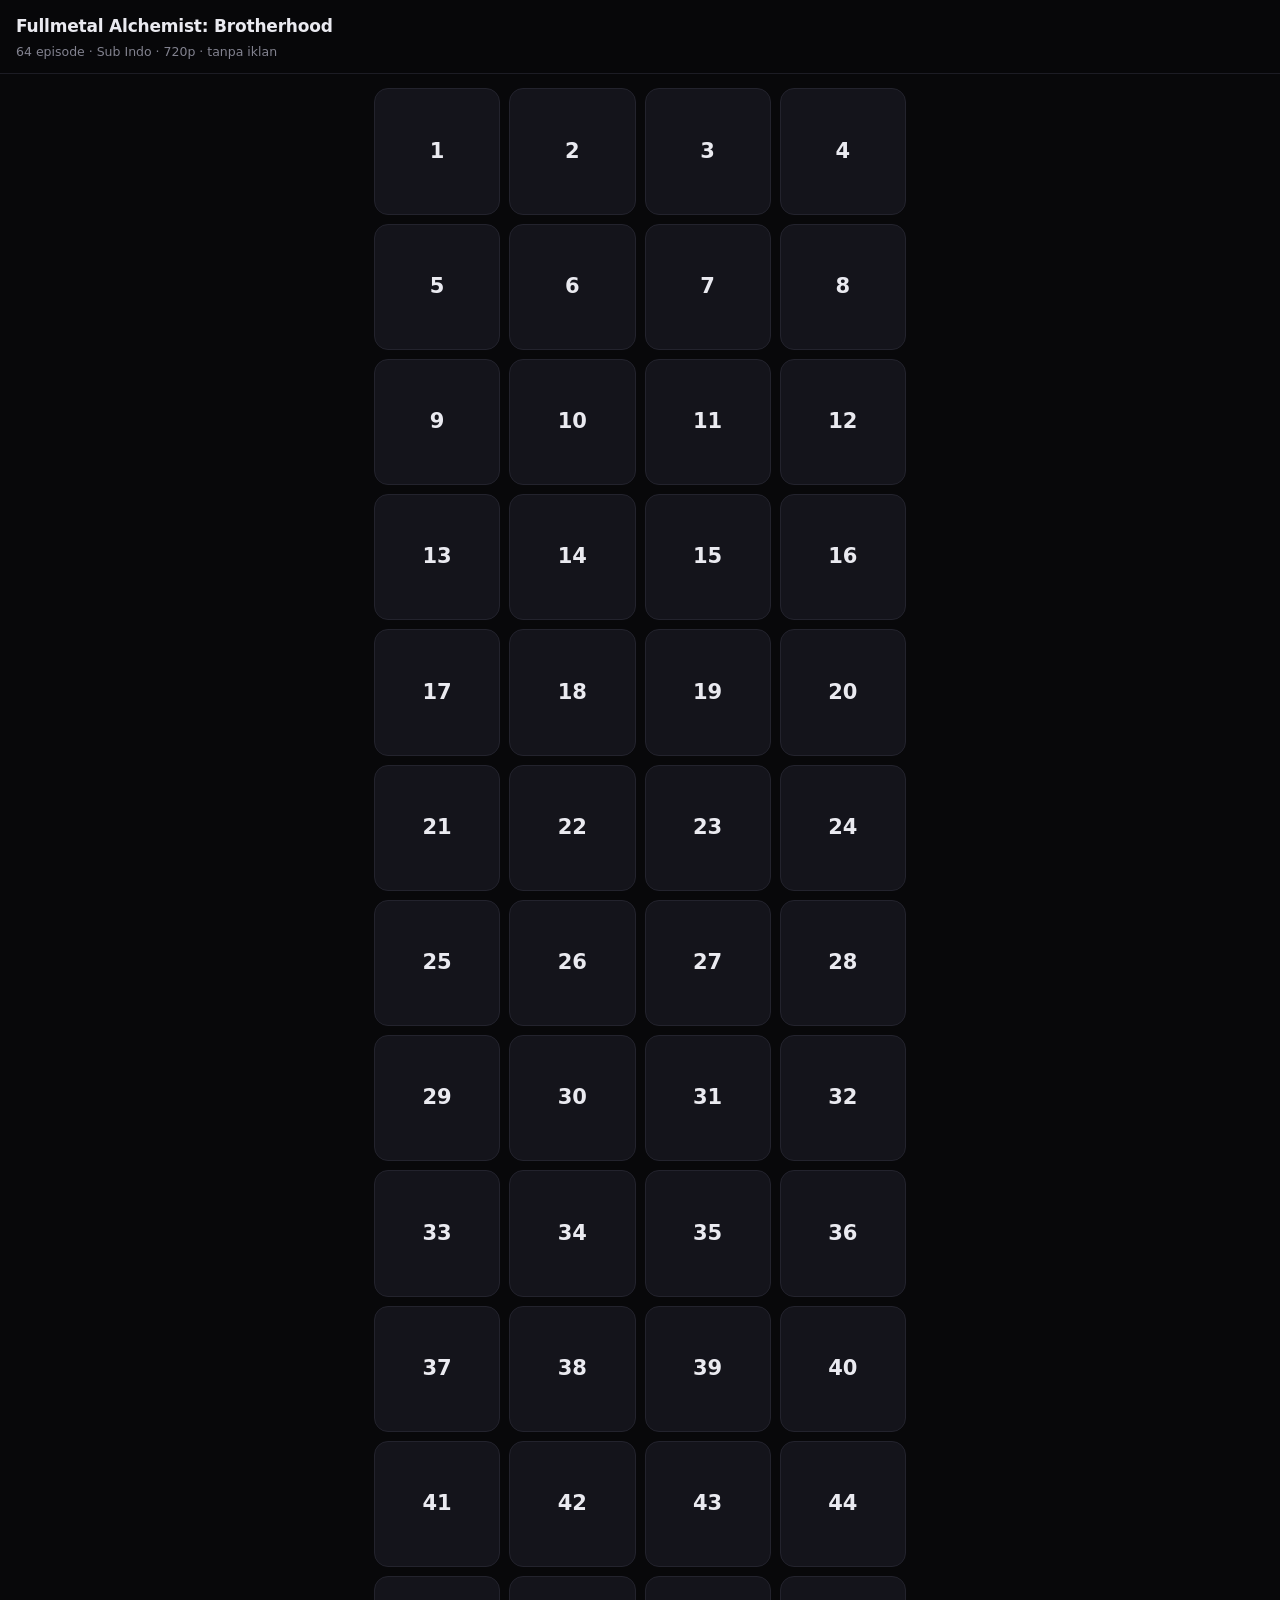
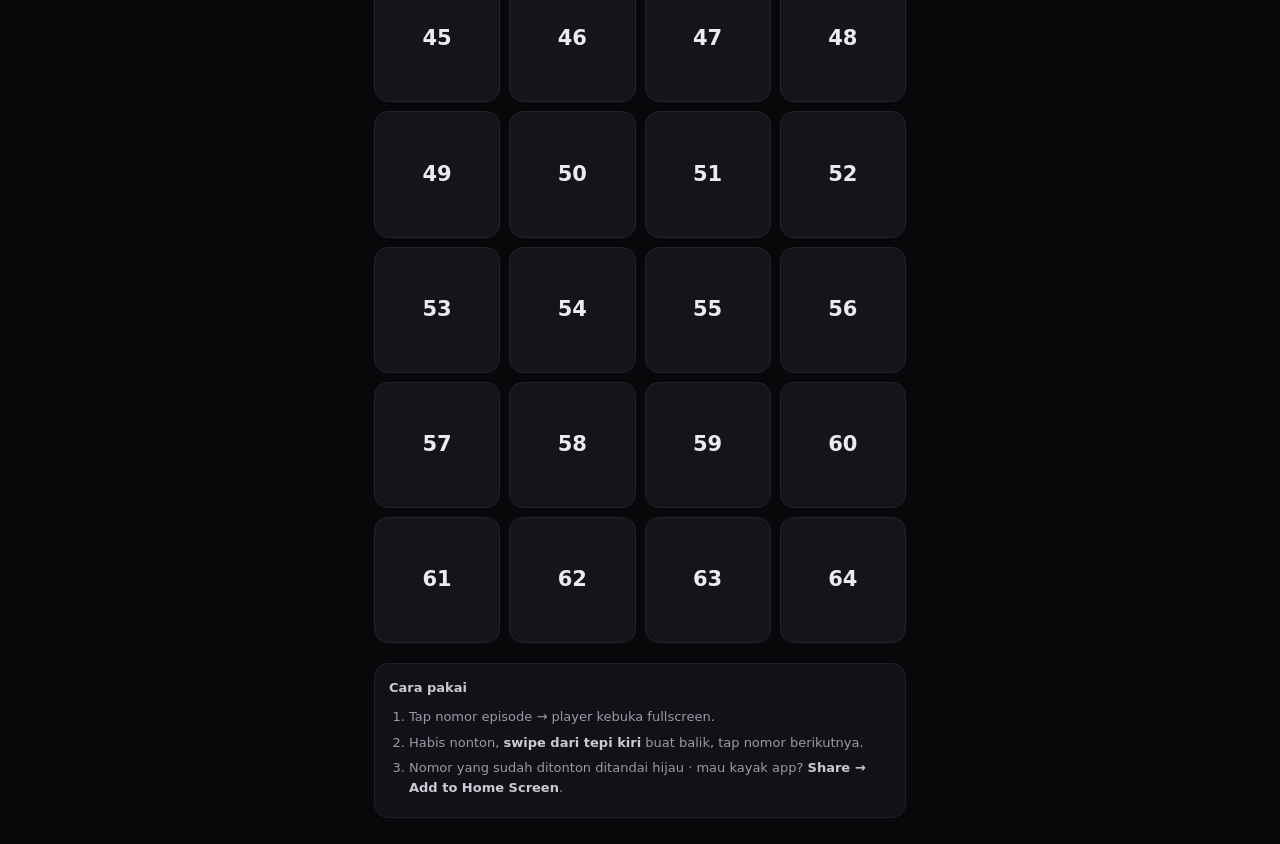
==== fullmetal-alchemist-brotherhood.html @ 1bf2bb24 "Hub + Breaking Bad + John Wick 4" ====
<!doctype html>
<html lang="id">
<head>
<meta charset="utf-8">
<meta name="viewport" content="width=device-width,initial-scale=1,viewport-fit=cover">
<meta name="theme-color" content="#08080a">
<meta name="apple-mobile-web-app-capable" content="yes">
<meta name="apple-mobile-web-app-status-bar-style" content="black-translucent">
<title>FMA: Brotherhood</title>
<link rel="stylesheet" href="style.css">
</head>
<body>
<header>
  <h1 data-f="title">FMA: Brotherhood</h1>
  <p class="sub" data-f="meta">64 episode · Sub Indo · 720p · tanpa iklan</p>
</header>
<main>
  <div class="tabs" id="tabs"></div>
  <div class="grid" id="grid"></div>
  <div class="grid" id="movie" style="display:none"></div>
  <div class="note"><b>Cara pakai</b>
<ol class="tips">
  <li>Tap nomor episode &rarr; player kebuka fullscreen.</li>
  <li>Habis nonton, <b>swipe dari tepi kiri</b> buat balik, tap nomor berikutnya.</li>
  <li>Nomor yang sudah ditonton ditandai hijau &middot; mau kayak app? <b>Share &rarr; Add to Home Screen</b>.</li>
</ol></div>
</main>
<script>window.SHOW = {
  title: "Fullmetal Alchemist: Brotherhood",
  meta: "64 episode \u00b7 Sub Indo \u00b7 720p \u00b7 tanpa iklan",
  groups: [
    {label:"EP", count:64, href:n=>[
      "https://nekoclouds.com/embed/01M1F60MRJA37YS2ME9RAAJ488",
      "https://nekoclouds.com/embed/01M1F60MJ639CZ15S2D25Q8AY5",
      "https://nekoclouds.com/embed/01M1F60MRQ29ZWFYFF0RAZFWF2",
      "https://nekoclouds.com/embed/01M1F60MRP1QHA8V1NWXKQXJD2",
      "https://nekoclouds.com/embed/01M1F60MRM03JENQY9KD16C77P",
      "https://nekoclouds.com/embed/01M1F60MRNGT7CXRM0X4ZN9QW3",
      "https://nekoclouds.com/embed/01M1F60MRNDD7X8D7R08ECB8VS",
      "https://nekoclouds.com/embed/01M1F60MRSW5A0QVV1ZX3HFD10",
      "https://nekoclouds.com/embed/01M1F60MSA0DCMZD039SPKHPDW",
      "https://nekoclouds.com/embed/01M1F60MS83HJV8DTY5XPFNRSX",
      "https://nekoclouds.com/embed/01M1F60MRSTXDDCP6VQZ5K4CFZ",
      "https://nekoclouds.com/embed/01M1F60MRXGMN3PS9DQ3WTQ0XN",
      "https://nekoclouds.com/embed/01M1F60MS7FZ4D35FJGKD4W1DP",
      "https://nekoclouds.com/embed/01M1F60MRXAV65JMS9T3RYN8E3",
      "https://nekoclouds.com/embed/01M1F60MS73Z75527RS6F5B467",
      "https://nekoclouds.com/embed/01M1F60MS8GDMQJV0B8M10F7S7",
      "https://nekoclouds.com/embed/01M1F60MRPH8JDBKCR1EV1S05H",
      "https://nekoclouds.com/embed/01M1F60MTASQ616KAP8WQRB54Q",
      "https://nekoclouds.com/embed/01M1F60MSX7MTQ4RQ9Q948EYCV",
      "https://nekoclouds.com/embed/01M1F60MSAE70XMRPTFE02DYH9",
      "https://nekoclouds.com/embed/01M1F60MRVBENYGTGMGC4BFSDZ",
      "https://nekoclouds.com/embed/01M1F60MRWV20CV24SC5Q3R5HB",
      "https://nekoclouds.com/embed/01M1F60MSBXGTH7RRVZ0GS6NJS",
      "https://nekoclouds.com/embed/01M1F60MRWKW3TK04CZASEK6F1",
      "https://nekoclouds.com/embed/01M1F60MSAQH0GXMC17CXMJN5S",
      "https://nekoclouds.com/embed/01M1F60MSATDW4AF60RMBAK4QJ",
      "https://nekoclouds.com/embed/01M1F60MSBBR3F5KEHF3ZGSD84",
      "https://nekoclouds.com/embed/01M1F60MRVP0J91ANQ2BHP9JDT",
      "https://nekoclouds.com/embed/01M1F60MSX6APEX32T5Q844BXS",
      "https://nekoclouds.com/embed/01M1F60MRW3RJPGB6V0G69X9Z8",
      "https://nekoclouds.com/embed/01M1F60MSXRQNA5QCEADYSEN2K",
      "https://nekoclouds.com/embed/01M1F60MSBG5CH5DXB70WR2C9X",
      "https://nekoclouds.com/embed/01M1F60MRT5411Y6G16VWGNMB2",
      "https://nekoclouds.com/embed/01M1F60MS9NZGQX68TPT4EAVS0",
      "https://nekoclouds.com/embed/01M1F60MSAMZVB08ZGRXS3X3J1",
      "https://nekoclouds.com/embed/01M1F60MSBQ3KEWB53FP6VXS5X",
      "https://nekoclouds.com/embed/01M1F60MSXQ7Y9DJMFT87XKHWD",
      "https://nekoclouds.com/embed/01M1F60MSBEZEZANT3KNEA9Y0Q",
      "https://nekoclouds.com/embed/01M1F60MRRPG63ESJ600MV6TPX",
      "https://nekoclouds.com/embed/01M1F60MSBEAF6HCV712K5KBHR",
      "https://nekoclouds.com/embed/01M1F60MS8HMFRRPCE6E68PVYK",
      "https://nekoclouds.com/embed/01M1F60MS825KN3P7023VEVEZF",
      "https://nekoclouds.com/embed/01M1F60MRVBRJTVQMN25VTHTT9",
      "https://nekoclouds.com/embed/01M1F60MRR0BKW9WXD1AS2FZXS",
      "https://nekoclouds.com/embed/01M1F60MRXXT9RYKWS5JM4NAE6",
      "https://nekoclouds.com/embed/01M1F60MRWPB12D62552DBEP29",
      "https://nekoclouds.com/embed/01M1F60MRTWN96M6AJTD5YSBP4",
      "https://nekoclouds.com/embed/01M1F60MRR8594M477QJVKTCQ0",
      "https://nekoclouds.com/embed/01M1F60MRG7K81YX3694WESKFE",
      "https://nekoclouds.com/embed/01M1F60MSXRFN9WTGR5YY6ESX0",
      "https://nekoclouds.com/embed/01M1F60MRR4KSJPAYTY5VP3VN6",
      "https://nekoclouds.com/embed/01M1F60MRVJTTHVQ6QDJ28R1CR",
      "https://nekoclouds.com/embed/01M1F60MRT64N5ZCGZ5TC713R3",
      "https://nekoclouds.com/embed/01M1F60MRXGKR7N0VJDY335PB2",
      "https://nekoclouds.com/embed/01M1F60MRVN4XBZG8EG0DKSSHP",
      "https://nekoclouds.com/embed/01M1F60MSXA225539Y7FYPXAEP",
      "https://nekoclouds.com/embed/01M1F60MSZDM4JZK4TMB73QYE3",
      "https://nekoclouds.com/embed/01M1F60MSA9H5KWMRBBA6KAHZ6",
      "https://nekoclouds.com/embed/01M1F60MRWAMZA1KGDZG36TZBC",
      "https://nekoclouds.com/embed/01M1F60MRX8WKKC86YP24Y14YC",
      "https://nekoclouds.com/embed/01M1F60MS7QGPMYSSGNSTR20M2",
      "https://nekoclouds.com/embed/01M1F60MRX6QKMP9JX3D8G4ETW",
      "https://nekoclouds.com/embed/01M1F60MRW2T7628TJCS6CAT64",
      "https://nekoclouds.com/embed/01M1F60MSZG4M0SH4843Y58JM1"
    ][n-1]}
  ]
};</script>
<script src="player.js"></script>
</body>
</html>
---- style.css ----
/* watchlist — shared mobile styles */
:root{color-scheme:dark;--accent:#7de3a0;--bg:#08080a;--card:#14141b;--line:#23232d;--dim:#82828f}
*{box-sizing:border-box;-webkit-tap-highlight-color:transparent}
body{margin:0;padding:0 0 env(safe-area-inset-bottom);background:var(--bg);color:#eaeaf0;
     font:16px/1.5 -apple-system,system-ui,"SF Pro Text",sans-serif}
header{position:sticky;top:0;z-index:2;padding:calc(14px + env(safe-area-inset-top)) 16px 12px;
       background:rgba(8,8,10,.93);backdrop-filter:blur(12px);border-bottom:1px solid #1c1c24}
h1{margin:0 0 3px;font-size:17px;font-weight:700;letter-spacing:-.2px}
p.sub{margin:0;font-size:12.5px;color:var(--dim)}
main{padding:14px 14px 26px;max-width:560px;margin:0 auto}
.tabs{display:flex;gap:7px;overflow-x:auto;padding:0 0 12px;scrollbar-width:none}
.tabs::-webkit-scrollbar{display:none}
.tabs button{flex:0 0 auto;background:var(--card);color:#c9cbd4;border:1px solid var(--line);
             border-radius:99px;padding:7px 15px;font:inherit;font-size:14px;cursor:pointer}
.tabs button[aria-pressed=true]{background:#1c3328;border-color:#2f6b4a;color:#a9f0c6}
.grid{display:grid;grid-template-columns:repeat(4,1fr);gap:9px}
a.ep{display:flex;align-items:center;justify-content:center;aspect-ratio:1/1;text-decoration:none;
     border-radius:14px;background:var(--card);border:1px solid var(--line);color:#eaeaf0;
     font-size:21px;font-weight:650;font-variant-numeric:tabular-nums}
a.ep:active{background:#1e1e28;border-color:var(--accent);transform:scale(.96)}
a.ep.seen{border-color:#2f6b4a}
a.ep.last{background:#1c3328;border-color:var(--accent);color:#a9f0c6}
a.hero{display:block;text-align:center;text-decoration:none;border-radius:16px;padding:26px 16px;
       background:var(--card);border:1px solid var(--line);color:#eaeaf0;font-size:19px;font-weight:650}
a.hero:active{background:#1e1e28;border-color:var(--accent);transform:scale(.98)}
a.hero small{display:block;margin-top:5px;font-size:12.5px;font-weight:400;color:var(--dim)}
.note{margin:20px 0 0;padding:14px;border-radius:14px;background:#111117;border:1px solid #1f1f28;
      font-size:13px;color:#9a9aa8;line-height:1.55}
.note b{color:#c9cbd4}
ol.tips{margin:9px 0 0;padding-left:20px}
ol.tips li{margin:5px 0}
.cards{display:grid;gap:11px}
.cards a{display:block;text-decoration:none;padding:16px;border-radius:16px;background:var(--card);
         border:1px solid var(--line);color:#eaeaf0}
.cards a:active{background:#1e1e28;border-color:var(--accent)}
.cards strong{display:block;font-size:16px;font-weight:650}
.cards span{display:block;margin-top:3px;font-size:12.5px;color:var(--dim)}
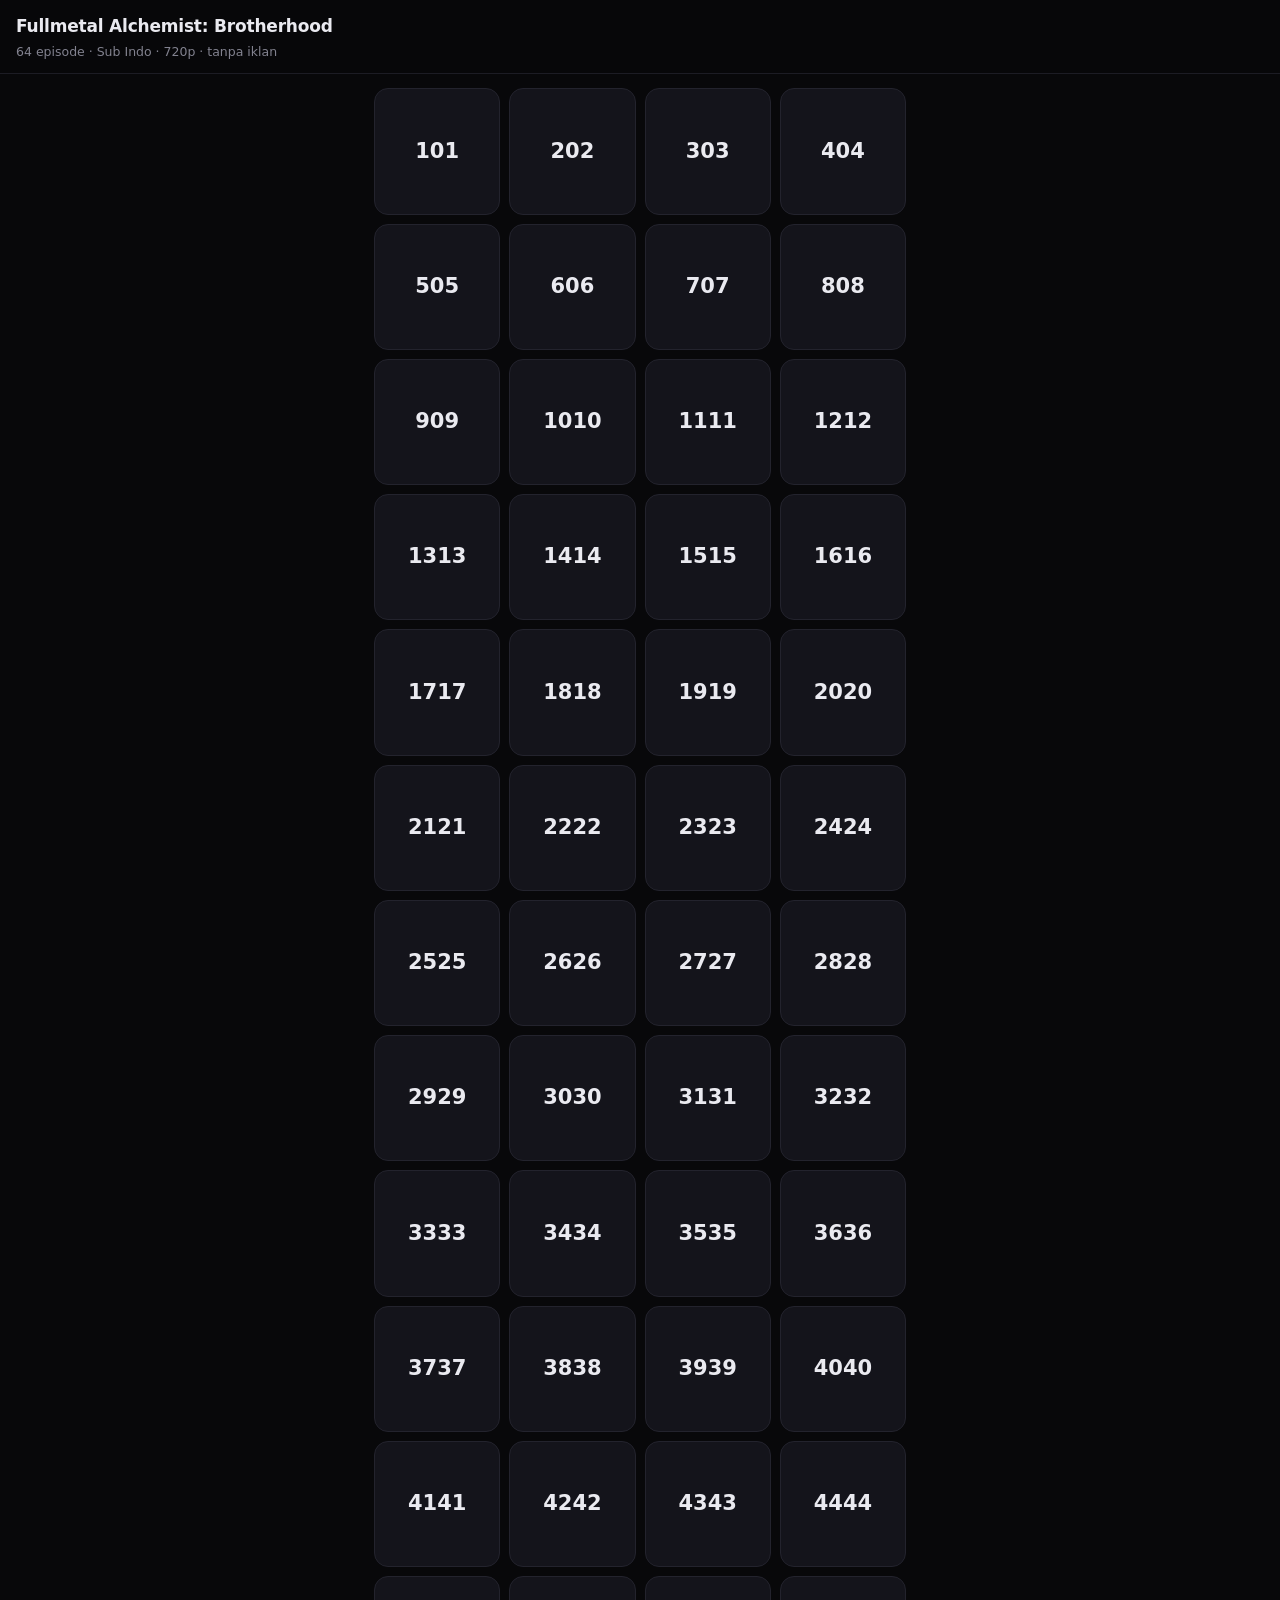
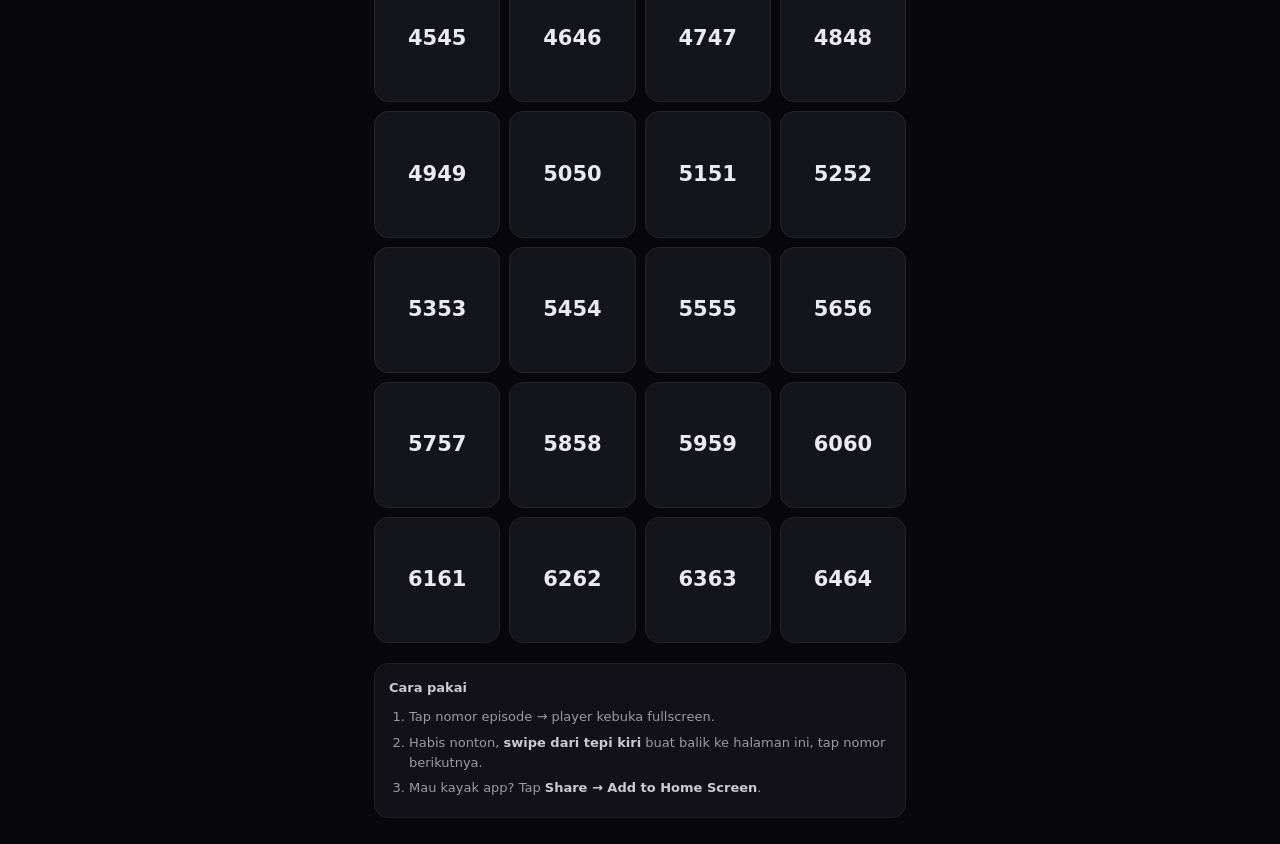
==== commit 4ac55b05: "Ad-free player: direct HLS, no wrapper page" ====
--- a/fullmetal-alchemist-brotherhood.html
+++ b/fullmetal-alchemist-brotherhood.html
@@ -6,97 +6,90 @@
 <meta name="theme-color" content="#08080a">
 <meta name="apple-mobile-web-app-capable" content="yes">
 <meta name="apple-mobile-web-app-status-bar-style" content="black-translucent">
-<title>FMA: Brotherhood</title>
+<title>Fullmetal Alchemist: Brotherhood — Sub Indo 720p</title>
 <link rel="stylesheet" href="style.css">
+
 </head>
 <body>
 <header>
-  <h1 data-f="title">FMA: Brotherhood</h1>
-  <p class="sub" data-f="meta">64 episode · Sub Indo · 720p · tanpa iklan</p>
+  <h1>Fullmetal Alchemist: Brotherhood</h1>
+  <p class="sub">64 episode &middot; Sub Indo &middot; 720p &middot; tanpa iklan</p>
 </header>
 <main>
-  <div class="tabs" id="tabs"></div>
-  <div class="grid" id="grid"></div>
-  <div class="grid" id="movie" style="display:none"></div>
-  <div class="note"><b>Cara pakai</b>
-<ol class="tips">
-  <li>Tap nomor episode &rarr; player kebuka fullscreen.</li>
-  <li>Habis nonton, <b>swipe dari tepi kiri</b> buat balik, tap nomor berikutnya.</li>
-  <li>Nomor yang sudah ditonton ditandai hijau &middot; mau kayak app? <b>Share &rarr; Add to Home Screen</b>.</li>
-</ol></div>
+  <div class="grid">
+    <a class="ep" href="https://nekoclouds.com/embed/01M1F60MRJA37YS2ME9RAAJ488" target="_blank" rel="noopener noreferrer"><b>1</b><span>01</span></a>
+    <a class="ep" href="https://nekoclouds.com/embed/01M1F60MJ639CZ15S2D25Q8AY5" target="_blank" rel="noopener noreferrer"><b>2</b><span>02</span></a>
+    <a class="ep" href="https://nekoclouds.com/embed/01M1F60MRQ29ZWFYFF0RAZFWF2" target="_blank" rel="noopener noreferrer"><b>3</b><span>03</span></a>
+    <a class="ep" href="https://nekoclouds.com/embed/01M1F60MRP1QHA8V1NWXKQXJD2" target="_blank" rel="noopener noreferrer"><b>4</b><span>04</span></a>
+    <a class="ep" href="https://nekoclouds.com/embed/01M1F60MRM03JENQY9KD16C77P" target="_blank" rel="noopener noreferrer"><b>5</b><span>05</span></a>
+    <a class="ep" href="https://nekoclouds.com/embed/01M1F60MRNGT7CXRM0X4ZN9QW3" target="_blank" rel="noopener noreferrer"><b>6</b><span>06</span></a>
+    <a class="ep" href="https://nekoclouds.com/embed/01M1F60MRNDD7X8D7R08ECB8VS" target="_blank" rel="noopener noreferrer"><b>7</b><span>07</span></a>
+    <a class="ep" href="https://nekoclouds.com/embed/01M1F60MRSW5A0QVV1ZX3HFD10" target="_blank" rel="noopener noreferrer"><b>8</b><span>08</span></a>
+    <a class="ep" href="https://nekoclouds.com/embed/01M1F60MSA0DCMZD039SPKHPDW" target="_blank" rel="noopener noreferrer"><b>9</b><span>09</span></a>
+    <a class="ep" href="https://nekoclouds.com/embed/01M1F60MS83HJV8DTY5XPFNRSX" target="_blank" rel="noopener noreferrer"><b>10</b><span>10</span></a>
+    <a class="ep" href="https://nekoclouds.com/embed/01M1F60MRSTXDDCP6VQZ5K4CFZ" target="_blank" rel="noopener noreferrer"><b>11</b><span>11</span></a>
+    <a class="ep" href="https://nekoclouds.com/embed/01M1F60MRXGMN3PS9DQ3WTQ0XN" target="_blank" rel="noopener noreferrer"><b>12</b><span>12</span></a>
+    <a class="ep" href="https://nekoclouds.com/embed/01M1F60MS7FZ4D35FJGKD4W1DP" target="_blank" rel="noopener noreferrer"><b>13</b><span>13</span></a>
+    <a class="ep" href="https://nekoclouds.com/embed/01M1F60MRXAV65JMS9T3RYN8E3" target="_blank" rel="noopener noreferrer"><b>14</b><span>14</span></a>
+    <a class="ep" href="https://nekoclouds.com/embed/01M1F60MS73Z75527RS6F5B467" target="_blank" rel="noopener noreferrer"><b>15</b><span>15</span></a>
+    <a class="ep" href="https://nekoclouds.com/embed/01M1F60MS8GDMQJV0B8M10F7S7" target="_blank" rel="noopener noreferrer"><b>16</b><span>16</span></a>
+    <a class="ep" href="https://nekoclouds.com/embed/01M1F60MRPH8JDBKCR1EV1S05H" target="_blank" rel="noopener noreferrer"><b>17</b><span>17</span></a>
+    <a class="ep" href="https://nekoclouds.com/embed/01M1F60MTASQ616KAP8WQRB54Q" target="_blank" rel="noopener noreferrer"><b>18</b><span>18</span></a>
+    <a class="ep" href="https://nekoclouds.com/embed/01M1F60MSX7MTQ4RQ9Q948EYCV" target="_blank" rel="noopener noreferrer"><b>19</b><span>19</span></a>
+    <a class="ep" href="https://nekoclouds.com/embed/01M1F60MSAE70XMRPTFE02DYH9" target="_blank" rel="noopener noreferrer"><b>20</b><span>20</span></a>
+    <a class="ep" href="https://nekoclouds.com/embed/01M1F60MRVBENYGTGMGC4BFSDZ" target="_blank" rel="noopener noreferrer"><b>21</b><span>21</span></a>
+    <a class="ep" href="https://nekoclouds.com/embed/01M1F60MRWV20CV24SC5Q3R5HB" target="_blank" rel="noopener noreferrer"><b>22</b><span>22</span></a>
+    <a class="ep" href="https://nekoclouds.com/embed/01M1F60MSBXGTH7RRVZ0GS6NJS" target="_blank" rel="noopener noreferrer"><b>23</b><span>23</span></a>
+    <a class="ep" href="https://nekoclouds.com/embed/01M1F60MRWKW3TK04CZASEK6F1" target="_blank" rel="noopener noreferrer"><b>24</b><span>24</span></a>
+    <a class="ep" href="https://nekoclouds.com/embed/01M1F60MSAQH0GXMC17CXMJN5S" target="_blank" rel="noopener noreferrer"><b>25</b><span>25</span></a>
+    <a class="ep" href="https://nekoclouds.com/embed/01M1F60MSATDW4AF60RMBAK4QJ" target="_blank" rel="noopener noreferrer"><b>26</b><span>26</span></a>
+    <a class="ep" href="https://nekoclouds.com/embed/01M1F60MSBBR3F5KEHF3ZGSD84" target="_blank" rel="noopener noreferrer"><b>27</b><span>27</span></a>
+    <a class="ep" href="https://nekoclouds.com/embed/01M1F60MRVP0J91ANQ2BHP9JDT" target="_blank" rel="noopener noreferrer"><b>28</b><span>28</span></a>
+    <a class="ep" href="https://nekoclouds.com/embed/01M1F60MSX6APEX32T5Q844BXS" target="_blank" rel="noopener noreferrer"><b>29</b><span>29</span></a>
+    <a class="ep" href="https://nekoclouds.com/embed/01M1F60MRW3RJPGB6V0G69X9Z8" target="_blank" rel="noopener noreferrer"><b>30</b><span>30</span></a>
+    <a class="ep" href="https://nekoclouds.com/embed/01M1F60MSXRQNA5QCEADYSEN2K" target="_blank" rel="noopener noreferrer"><b>31</b><span>31</span></a>
+    <a class="ep" href="https://nekoclouds.com/embed/01M1F60MSBG5CH5DXB70WR2C9X" target="_blank" rel="noopener noreferrer"><b>32</b><span>32</span></a>
+    <a class="ep" href="https://nekoclouds.com/embed/01M1F60MRT5411Y6G16VWGNMB2" target="_blank" rel="noopener noreferrer"><b>33</b><span>33</span></a>
+    <a class="ep" href="https://nekoclouds.com/embed/01M1F60MS9NZGQX68TPT4EAVS0" target="_blank" rel="noopener noreferrer"><b>34</b><span>34</span></a>
+    <a class="ep" href="https://nekoclouds.com/embed/01M1F60MSAMZVB08ZGRXS3X3J1" target="_blank" rel="noopener noreferrer"><b>35</b><span>35</span></a>
+    <a class="ep" href="https://nekoclouds.com/embed/01M1F60MSBQ3KEWB53FP6VXS5X" target="_blank" rel="noopener noreferrer"><b>36</b><span>36</span></a>
+    <a class="ep" href="https://nekoclouds.com/embed/01M1F60MSXQ7Y9DJMFT87XKHWD" target="_blank" rel="noopener noreferrer"><b>37</b><span>37</span></a>
+    <a class="ep" href="https://nekoclouds.com/embed/01M1F60MSBEZEZANT3KNEA9Y0Q" target="_blank" rel="noopener noreferrer"><b>38</b><span>38</span></a>
+    <a class="ep" href="https://nekoclouds.com/embed/01M1F60MRRPG63ESJ600MV6TPX" target="_blank" rel="noopener noreferrer"><b>39</b><span>39</span></a>
+    <a class="ep" href="https://nekoclouds.com/embed/01M1F60MSBEAF6HCV712K5KBHR" target="_blank" rel="noopener noreferrer"><b>40</b><span>40</span></a>
+    <a class="ep" href="https://nekoclouds.com/embed/01M1F60MS8HMFRRPCE6E68PVYK" target="_blank" rel="noopener noreferrer"><b>41</b><span>41</span></a>
+    <a class="ep" href="https://nekoclouds.com/embed/01M1F60MS825KN3P7023VEVEZF" target="_blank" rel="noopener noreferrer"><b>42</b><span>42</span></a>
+    <a class="ep" href="https://nekoclouds.com/embed/01M1F60MRVBRJTVQMN25VTHTT9" target="_blank" rel="noopener noreferrer"><b>43</b><span>43</span></a>
+    <a class="ep" href="https://nekoclouds.com/embed/01M1F60MRR0BKW9WXD1AS2FZXS" target="_blank" rel="noopener noreferrer"><b>44</b><span>44</span></a>
+    <a class="ep" href="https://nekoclouds.com/embed/01M1F60MRXXT9RYKWS5JM4NAE6" target="_blank" rel="noopener noreferrer"><b>45</b><span>45</span></a>
+    <a class="ep" href="https://nekoclouds.com/embed/01M1F60MRWPB12D62552DBEP29" target="_blank" rel="noopener noreferrer"><b>46</b><span>46</span></a>
+    <a class="ep" href="https://nekoclouds.com/embed/01M1F60MRTWN96M6AJTD5YSBP4" target="_blank" rel="noopener noreferrer"><b>47</b><span>47</span></a>
+    <a class="ep" href="https://nekoclouds.com/embed/01M1F60MRR8594M477QJVKTCQ0" target="_blank" rel="noopener noreferrer"><b>48</b><span>48</span></a>
+    <a class="ep" href="https://nekoclouds.com/embed/01M1F60MRG7K81YX3694WESKFE" target="_blank" rel="noopener noreferrer"><b>49</b><span>49</span></a>
+    <a class="ep" href="https://nekoclouds.com/embed/01M1F60MSXRFN9WTGR5YY6ESX0" target="_blank" rel="noopener noreferrer"><b>50</b><span>50</span></a>
+    <a class="ep" href="https://nekoclouds.com/embed/01M1F60MRR4KSJPAYTY5VP3VN6" target="_blank" rel="noopener noreferrer"><b>51</b><span>51</span></a>
+    <a class="ep" href="https://nekoclouds.com/embed/01M1F60MRVJTTHVQ6QDJ28R1CR" target="_blank" rel="noopener noreferrer"><b>52</b><span>52</span></a>
+    <a class="ep" href="https://nekoclouds.com/embed/01M1F60MRT64N5ZCGZ5TC713R3" target="_blank" rel="noopener noreferrer"><b>53</b><span>53</span></a>
+    <a class="ep" href="https://nekoclouds.com/embed/01M1F60MRXGKR7N0VJDY335PB2" target="_blank" rel="noopener noreferrer"><b>54</b><span>54</span></a>
+    <a class="ep" href="https://nekoclouds.com/embed/01M1F60MRVN4XBZG8EG0DKSSHP" target="_blank" rel="noopener noreferrer"><b>55</b><span>55</span></a>
+    <a class="ep" href="https://nekoclouds.com/embed/01M1F60MSXA225539Y7FYPXAEP" target="_blank" rel="noopener noreferrer"><b>56</b><span>56</span></a>
+    <a class="ep" href="https://nekoclouds.com/embed/01M1F60MSZDM4JZK4TMB73QYE3" target="_blank" rel="noopener noreferrer"><b>57</b><span>57</span></a>
+    <a class="ep" href="https://nekoclouds.com/embed/01M1F60MSA9H5KWMRBBA6KAHZ6" target="_blank" rel="noopener noreferrer"><b>58</b><span>58</span></a>
+    <a class="ep" href="https://nekoclouds.com/embed/01M1F60MRWAMZA1KGDZG36TZBC" target="_blank" rel="noopener noreferrer"><b>59</b><span>59</span></a>
+    <a class="ep" href="https://nekoclouds.com/embed/01M1F60MRX8WKKC86YP24Y14YC" target="_blank" rel="noopener noreferrer"><b>60</b><span>60</span></a>
+    <a class="ep" href="https://nekoclouds.com/embed/01M1F60MS7QGPMYSSGNSTR20M2" target="_blank" rel="noopener noreferrer"><b>61</b><span>61</span></a>
+    <a class="ep" href="https://nekoclouds.com/embed/01M1F60MRX6QKMP9JX3D8G4ETW" target="_blank" rel="noopener noreferrer"><b>62</b><span>62</span></a>
+    <a class="ep" href="https://nekoclouds.com/embed/01M1F60MRW2T7628TJCS6CAT64" target="_blank" rel="noopener noreferrer"><b>63</b><span>63</span></a>
+    <a class="ep" href="https://nekoclouds.com/embed/01M1F60MSZG4M0SH4843Y58JM1" target="_blank" rel="noopener noreferrer"><b>64</b><span>64</span></a>
+  </div>
+  <div class="note">
+    <b style="color:#c9cbd4">Cara pakai</b>
+    <ol class="tips">
+      <li>Tap nomor episode &rarr; player kebuka fullscreen.</li>
+      <li>Habis nonton, <b>swipe dari tepi kiri</b> buat balik ke halaman ini, tap nomor berikutnya.</li>
+      <li>Mau kayak app? Tap <b>Share &rarr; Add to Home Screen</b>.</li>
+    </ol>
+  </div>
 </main>
-<script>window.SHOW = {
-  title: "Fullmetal Alchemist: Brotherhood",
-  meta: "64 episode \u00b7 Sub Indo \u00b7 720p \u00b7 tanpa iklan",
-  groups: [
-    {label:"EP", count:64, href:n=>[
-      "https://nekoclouds.com/embed/01M1F60MRJA37YS2ME9RAAJ488",
-      "https://nekoclouds.com/embed/01M1F60MJ639CZ15S2D25Q8AY5",
-      "https://nekoclouds.com/embed/01M1F60MRQ29ZWFYFF0RAZFWF2",
-      "https://nekoclouds.com/embed/01M1F60MRP1QHA8V1NWXKQXJD2",
-      "https://nekoclouds.com/embed/01M1F60MRM03JENQY9KD16C77P",
-      "https://nekoclouds.com/embed/01M1F60MRNGT7CXRM0X4ZN9QW3",
-      "https://nekoclouds.com/embed/01M1F60MRNDD7X8D7R08ECB8VS",
-      "https://nekoclouds.com/embed/01M1F60MRSW5A0QVV1ZX3HFD10",
-      "https://nekoclouds.com/embed/01M1F60MSA0DCMZD039SPKHPDW",
-      "https://nekoclouds.com/embed/01M1F60MS83HJV8DTY5XPFNRSX",
-      "https://nekoclouds.com/embed/01M1F60MRSTXDDCP6VQZ5K4CFZ",
-      "https://nekoclouds.com/embed/01M1F60MRXGMN3PS9DQ3WTQ0XN",
-      "https://nekoclouds.com/embed/01M1F60MS7FZ4D35FJGKD4W1DP",
-      "https://nekoclouds.com/embed/01M1F60MRXAV65JMS9T3RYN8E3",
-      "https://nekoclouds.com/embed/01M1F60MS73Z75527RS6F5B467",
-      "https://nekoclouds.com/embed/01M1F60MS8GDMQJV0B8M10F7S7",
-      "https://nekoclouds.com/embed/01M1F60MRPH8JDBKCR1EV1S05H",
-      "https://nekoclouds.com/embed/01M1F60MTASQ616KAP8WQRB54Q",
-      "https://nekoclouds.com/embed/01M1F60MSX7MTQ4RQ9Q948EYCV",
-      "https://nekoclouds.com/embed/01M1F60MSAE70XMRPTFE02DYH9",
-      "https://nekoclouds.com/embed/01M1F60MRVBENYGTGMGC4BFSDZ",
-      "https://nekoclouds.com/embed/01M1F60MRWV20CV24SC5Q3R5HB",
-      "https://nekoclouds.com/embed/01M1F60MSBXGTH7RRVZ0GS6NJS",
-      "https://nekoclouds.com/embed/01M1F60MRWKW3TK04CZASEK6F1",
-      "https://nekoclouds.com/embed/01M1F60MSAQH0GXMC17CXMJN5S",
-      "https://nekoclouds.com/embed/01M1F60MSATDW4AF60RMBAK4QJ",
-      "https://nekoclouds.com/embed/01M1F60MSBBR3F5KEHF3ZGSD84",
-      "https://nekoclouds.com/embed/01M1F60MRVP0J91ANQ2BHP9JDT",
-      "https://nekoclouds.com/embed/01M1F60MSX6APEX32T5Q844BXS",
-      "https://nekoclouds.com/embed/01M1F60MRW3RJPGB6V0G69X9Z8",
-      "https://nekoclouds.com/embed/01M1F60MSXRQNA5QCEADYSEN2K",
-      "https://nekoclouds.com/embed/01M1F60MSBG5CH5DXB70WR2C9X",
-      "https://nekoclouds.com/embed/01M1F60MRT5411Y6G16VWGNMB2",
-      "https://nekoclouds.com/embed/01M1F60MS9NZGQX68TPT4EAVS0",
-      "https://nekoclouds.com/embed/01M1F60MSAMZVB08ZGRXS3X3J1",
-      "https://nekoclouds.com/embed/01M1F60MSBQ3KEWB53FP6VXS5X",
-      "https://nekoclouds.com/embed/01M1F60MSXQ7Y9DJMFT87XKHWD",
-      "https://nekoclouds.com/embed/01M1F60MSBEZEZANT3KNEA9Y0Q",
-      "https://nekoclouds.com/embed/01M1F60MRRPG63ESJ600MV6TPX",
-      "https://nekoclouds.com/embed/01M1F60MSBEAF6HCV712K5KBHR",
-      "https://nekoclouds.com/embed/01M1F60MS8HMFRRPCE6E68PVYK",
-      "https://nekoclouds.com/embed/01M1F60MS825KN3P7023VEVEZF",
-      "https://nekoclouds.com/embed/01M1F60MRVBRJTVQMN25VTHTT9",
-      "https://nekoclouds.com/embed/01M1F60MRR0BKW9WXD1AS2FZXS",
-      "https://nekoclouds.com/embed/01M1F60MRXXT9RYKWS5JM4NAE6",
-      "https://nekoclouds.com/embed/01M1F60MRWPB12D62552DBEP29",
-      "https://nekoclouds.com/embed/01M1F60MRTWN96M6AJTD5YSBP4",
-      "https://nekoclouds.com/embed/01M1F60MRR8594M477QJVKTCQ0",
-      "https://nekoclouds.com/embed/01M1F60MRG7K81YX3694WESKFE",
-      "https://nekoclouds.com/embed/01M1F60MSXRFN9WTGR5YY6ESX0",
-      "https://nekoclouds.com/embed/01M1F60MRR4KSJPAYTY5VP3VN6",
-      "https://nekoclouds.com/embed/01M1F60MRVJTTHVQ6QDJ28R1CR",
-      "https://nekoclouds.com/embed/01M1F60MRT64N5ZCGZ5TC713R3",
-      "https://nekoclouds.com/embed/01M1F60MRXGKR7N0VJDY335PB2",
-      "https://nekoclouds.com/embed/01M1F60MRVN4XBZG8EG0DKSSHP",
-      "https://nekoclouds.com/embed/01M1F60MSXA225539Y7FYPXAEP",
-      "https://nekoclouds.com/embed/01M1F60MSZDM4JZK4TMB73QYE3",
-      "https://nekoclouds.com/embed/01M1F60MSA9H5KWMRBBA6KAHZ6",
-      "https://nekoclouds.com/embed/01M1F60MRWAMZA1KGDZG36TZBC",
-      "https://nekoclouds.com/embed/01M1F60MRX8WKKC86YP24Y14YC",
-      "https://nekoclouds.com/embed/01M1F60MS7QGPMYSSGNSTR20M2",
-      "https://nekoclouds.com/embed/01M1F60MRX6QKMP9JX3D8G4ETW",
-      "https://nekoclouds.com/embed/01M1F60MRW2T7628TJCS6CAT64",
-      "https://nekoclouds.com/embed/01M1F60MSZG4M0SH4843Y58JM1"
-    ][n-1]}
-  ]
-};</script>
-<script src="player.js"></script>
 </body>
 </html>
--- a/style.css
+++ b/style.css
@@ -1,8 +1,9 @@
 /* watchlist — shared mobile styles */
 :root{color-scheme:dark;--accent:#7de3a0;--bg:#08080a;--card:#14141b;--line:#23232d;--dim:#82828f}
 *{box-sizing:border-box;-webkit-tap-highlight-color:transparent}
-body{margin:0;padding:0 0 env(safe-area-inset-bottom);background:var(--bg);color:#eaeaf0;
-     font:16px/1.5 -apple-system,system-ui,"SF Pro Text",sans-serif}
+html,body{height:100%}
+body{margin:0;background:var(--bg);color:#eaeaf0;font:16px/1.5 -apple-system,system-ui,"SF Pro Text",sans-serif}
+body.page{padding:0 0 env(safe-area-inset-bottom)}
 header{position:sticky;top:0;z-index:2;padding:calc(14px + env(safe-area-inset-top)) 16px 12px;
        background:rgba(8,8,10,.93);backdrop-filter:blur(12px);border-bottom:1px solid #1c1c24}
 h1{margin:0 0 3px;font-size:17px;font-weight:700;letter-spacing:-.2px}
@@ -16,14 +17,13 @@
 .grid{display:grid;grid-template-columns:repeat(4,1fr);gap:9px}
 a.ep{display:flex;align-items:center;justify-content:center;aspect-ratio:1/1;text-decoration:none;
      border-radius:14px;background:var(--card);border:1px solid var(--line);color:#eaeaf0;
-     font-size:21px;font-weight:650;font-variant-numeric:tabular-nums}
+     font-size:21px;font-weight:650;font-variant-numeric:tabular-nums;cursor:pointer}
 a.ep:active{background:#1e1e28;border-color:var(--accent);transform:scale(.96)}
 a.ep.seen{border-color:#2f6b4a}
 a.ep.last{background:#1c3328;border-color:var(--accent);color:#a9f0c6}
 a.hero{display:block;text-align:center;text-decoration:none;border-radius:16px;padding:26px 16px;
-       background:var(--card);border:1px solid var(--line);color:#eaeaf0;font-size:19px;font-weight:650}
+       background:var(--card);border:1px solid var(--line);color:#eaeaf0;font-size:19px;font-weight:650;cursor:pointer}
 a.hero:active{background:#1e1e28;border-color:var(--accent);transform:scale(.98)}
-a.hero small{display:block;margin-top:5px;font-size:12.5px;font-weight:400;color:var(--dim)}
 .note{margin:20px 0 0;padding:14px;border-radius:14px;background:#111117;border:1px solid #1f1f28;
       font-size:13px;color:#9a9aa8;line-height:1.55}
 .note b{color:#c9cbd4}
@@ -35,3 +35,31 @@
 .cards a:active{background:#1e1e28;border-color:var(--accent)}
 .cards strong{display:block;font-size:16px;font-weight:650}
 .cards span{display:block;margin-top:3px;font-size:12.5px;color:var(--dim)}
+.cards em{display:inline-block;margin-top:8px;font-style:normal;font-size:11px;font-weight:600;
+          color:#a9f0c6;background:#12251b;border:1px solid #24452f;border-radius:99px;padding:2px 9px}
+
+/* ---- watch page ---- */
+body.watch{display:flex;flex-direction:column;height:100%}
+.topbar{flex:0 0 auto;display:flex;gap:8px;align-items:center;flex-wrap:wrap;
+        padding:calc(9px + env(safe-area-inset-top)) 12px 9px;background:#131319;border-bottom:1px solid #23232d}
+.topbar h1{font-size:14px;margin:0;white-space:nowrap;font-weight:600}
+select,button.btn{background:#20202a;color:#eaeaf0;border:1px solid #34343f;font:inherit;font-size:14px;
+                  border-radius:9px;padding:6px 10px;cursor:pointer}
+button.btn{min-width:38px}
+.badge{font-size:11.5px;color:#7de3a0;background:#0d1a13;border:1px solid #1e3a2a;border-radius:99px;padding:4px 10px;white-space:nowrap}
+.spacer{margin-left:auto}
+.stage{flex:1 1 auto;position:relative;background:#000;min-height:0;display:flex;align-items:center;justify-content:center}
+video{width:100%;height:100%;display:block;background:#000}
+.ovl{position:absolute;inset:0;display:flex;flex-direction:column;align-items:center;justify-content:center;
+     gap:12px;background:#000c;text-align:center;padding:24px;font-size:14px;color:#c9cbd4}
+.ovl.hide{display:none}
+.spin{width:26px;height:26px;border:3px solid #33333f;border-top-color:var(--accent);border-radius:50%;animation:s .8s linear infinite}
+@keyframes s{to{transform:rotate(360deg)}}
+.ovl a{color:var(--accent);font-size:13px}
+.pick{display:none;position:absolute;inset:0;overflow:auto;background:#0b0b0f;padding:14px;
+      grid-template-columns:repeat(auto-fill,minmax(64px,1fr));gap:8px;align-content:start}
+.pick.on{display:grid}
+.pick a{display:flex;align-items:center;justify-content:center;aspect-ratio:1/1;text-decoration:none;
+        background:#171720;border:1px solid transparent;border-radius:10px;color:#dfe1ea;
+        font-variant-numeric:tabular-nums;font-size:17px}
+.pick a.cur{background:#1c3328;border-color:#2f6b4a;color:#a9f0c6}
